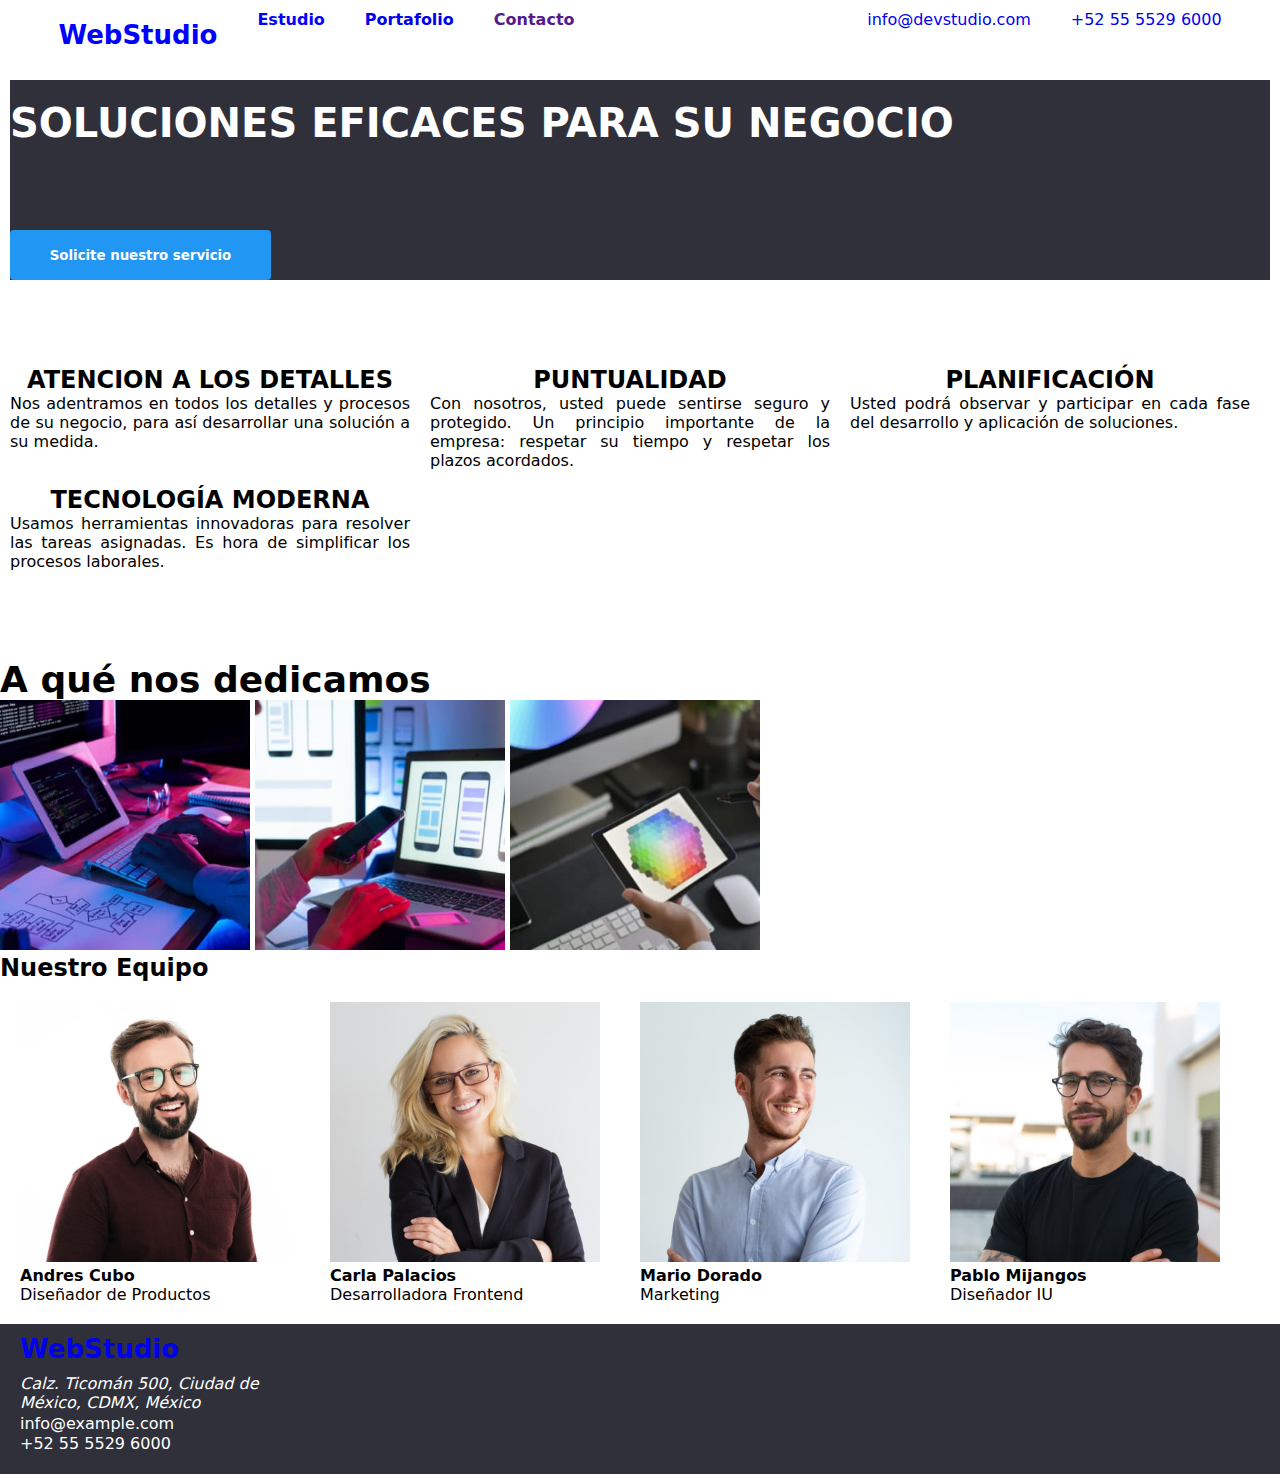
==== index.html @ f0c61e37 "tarea dos, se agregaron CSS y la pagina portafolio" ====
<!DOCTYPE html>
<html lang="es">
<head>
    <meta charset="UTF-8">
    <meta http-equiv="X-UA-Compatible" content="IE=edge">
    <meta name="viewport" content="width=device-width, initial-scale=1.0">
    <link href="css/styles.css" rel="stylesheet">
    <title>Estudio</title>
</head>
<body>
    <header>
        <div class="container">
            <nav class="nav">
                <a href="index.html" class="logo">WebStudio</a>            
                <ul class="nav-lista-uno" >
                    <li class="nav-item">
                        <a href="index.html" style="color:blue">Estudio</a>
                    </li>
                    <li class="nav-item" style="color: black;">
                        <a href="portfolio.html" target="_blank">Portafolio</a>
                    </li>
                    <li class="nav-item">
                        <a href="" >Contacto</a>
                    </li>
                </ul>
                
                <ul class="nav-lista-dos">
                    <li class="nav-item">
                        <a href="mailto:info@devstudio.com" >info@devstudio.com</a>
                    </li>
                    <li class="nav-item">
                        <a href="tel:+525555296000.com" >+52 55 5529 6000</a>
                    </li>
                </ul>
            </nav>
        </div>
        
    </header>

    <main>
        <div class="banner">
            <img src="./images/Bg.jpg" alt="fondo" width="1600" height="200"/>
            <h1 class="text-banner">SOLUCIONES EFICACES PARA SU NEGOCIO</h1>
            <button class="button" type="button">Solicite nuestro servicio</button>            
        </div>

        <section class="container-values">
            <div class="values-study">
                <h2 class="values-head">ATENCION A LOS DETALLES</h2>
                <P>Nos adentramos en todos los detalles y procesos de su negocio, para así desarrollar una solución a su medida.</P>
            </div>
            
            <div class="values-study">
                <h2 class="values-head">PUNTUALIDAD</h2>
                <P>Con nosotros, usted puede sentirse seguro y protegido. Un principio importante de la empresa: respetar su tiempo y respetar los plazos acordados.</P>
            </div>

            <div class="values-study">
                <h2 class="values-head">PLANIFICACIÓN</h2>
                <P>Usted podrá observar y participar en cada fase del desarrollo y aplicación de soluciones.</P>
            </div>

            <div class="values-study">
                <h2 class="values-head">TECNOLOGÍA MODERNA</h2>
                <P>Usamos herramientas innovadoras para resolver las tareas asignadas. Es hora de simplificar los procesos laborales.</P>
            </div>
        </section>

        <section class="servicios">
            <h2 class="nosotros">A qué nos dedicamos</h2>
            <img src="./images/caja1.jpg" alt="desarrollando web" width="250" height="250">
            <img src="./images/caja2.jpg" alt="desarrollo responsivo" width="250" height="250">
            <img src="./images/caja3.jpg" alt="Eligiendo color" width="250" height="250">
        </section>

        <section class="work-team">
            <h2>Nuestro Equipo</h2>

            <div class="team-name">
                <img src="./images/andres.jpg" alt="andres cubo" width="270" height="260">
                <h4 class="text-team">Andres Cubo</h4>
                <p>Diseñador de Productos</p>
            </div>

            <div class="team-name">
                <img src="./images/carla.jpg" alt="carla palacios" width="270" height="260">
                <h4 class="text-team">Carla Palacios</h4>
                <p>Desarrolladora Frontend</p>
            </div>

            <div class="team-name">
                <img src="./images/mario.jpg" alt="mario dorado" width="270" height="260">
                <h4 class="text-team">Mario Dorado</h4>
                <p>Marketing</p>
            </div>

            <div class="team-name">
                <img src="./images/pablo.jpg" alt="pablo mijangos" width="270" height="260">
                <h4 class="text-team">Pablo Mijangos</h4>
                <p>Diseñador IU</p>
            </div>

        </section>

    </main>
    <footer>
        <div class="container-footer">
            <div class="img-footer">
                <img src="./images/Bg.jpg" alt="fondo" width="1600" height="150"/>
            </div>

            <div class="logo-footer">
                <a href="#">WebStudio</a>
            </div>

            <div class="dir-footer">
                <address>Calz. Ticomán 500, Ciudad de<br> México, CDMX, México</address>
            </div>

            <div class="mail-footer">
                <a href="mailto:info@example.com" style="color: white;">info@example.com</a>
            </div>

            <div class="info-footer">
                <a href="tel:+525555296000" style="color: white;">+52 55 5529 6000</a>
            </div>
        </div>
    </footer>    
</body>
</html>
---- css/styles.css ----
/*Configuracion stylos generales*/

*{
    font-family: system-ui, -apple-system, BlinkMacSystemFont, 'Segoe UI', Roboto, Oxygen, Ubuntu, Cantarell, 'Open Sans', 'Helvetica Neue', sans-serif;
    margin: 0;
    padding: 0;
    box-sizing: border-box;
    text-decoration: none;
    list-style: none;
}

html{

    scroll-behavior: smooth;
}

/*configuracion estilos encabezado*/

.container {
    width: 100%;
    max-width: 122.5rem;
    margin:  0 auto;
    padding: 0 2.4rem;
    overflow: hidden;  
}

.logo{
    font-size: 26px;
    color: blue;
    font-weight: bold;
    float: left;    
}

section {
    padding: 3.9rem 0;
    overflow: hidden;
}

.nav-lista-uno{
    font-weight: bold;
    
}

.nav-lista-dos{
    float: right;
    color: black;
}

.nav-item{
    float: left;    
    text-align: justify;
    margin-top: 10px;
    color: black;    
}

a{
    padding: 20px;
    text-align: center;     
}

/*configuracion estilos body*/


.banner{
    position: relative;
    margin: 10px;
    overflow: hidden;
}

.text-banner{
    position: absolute;
    top: 20px;
    color: white;
    font-size: 40px;
}

.button{
    position: absolute;
    top: 150px;
    color: white;
    background: #2196F3;
    border: 0;
    width: 261px;
    height: 50px;
    border-radius: 4px;
    font-weight: bold;
}

.container-values {    
    position: relative;
    overflow: hidden;
}

.values-study{    
    position: relative;
    width: 400px;
    height: 100px;
    float: left;
    text-align: justify;
    margin: 10px;  
}

.values-head{
    text-align: center;
}

.servicios{
    position: relative;
    margin: 0;
    padding: 0;
}

.nosotros{
    text-align: justify;
    font-size: 36px;
}

.work-team{
    position: relative;
    overflow: hidden;    
    padding: 0;    
}

.team-name{
    
    float: left;
    margin: 20px;
}

.text-team{
    
    font-size: 16px;
}

/*configuracion estilos footer*/


.container-footer{
    position: relative;
    
    
}

.img-footer{
    position: absolute;
}

.logo-footer{
    position: absolute;
    font-size: 26px;
    color: #2196F3;
    font-weight: bold;    
    top: 10px;  
}

.dir-footer{
    position: absolute;
    color: white;
    top: 50px;
    left: 20px; 
}

.mail-footer{
    position: absolute;
    top: 90px;
    float: left;
    color: white;
}

.info-footer{
    position: absolute;
    top: 110px;
    float: left;
    color: white;
}

.portafolio-estudio{    
    position: relative;
    left: 20px;    
    width: 100%;
    overflow: hidden;

}

.port-group{
    position: relative;
    width: 370px;
    height: 400px;
    margin: 10px;
    float: left;


}
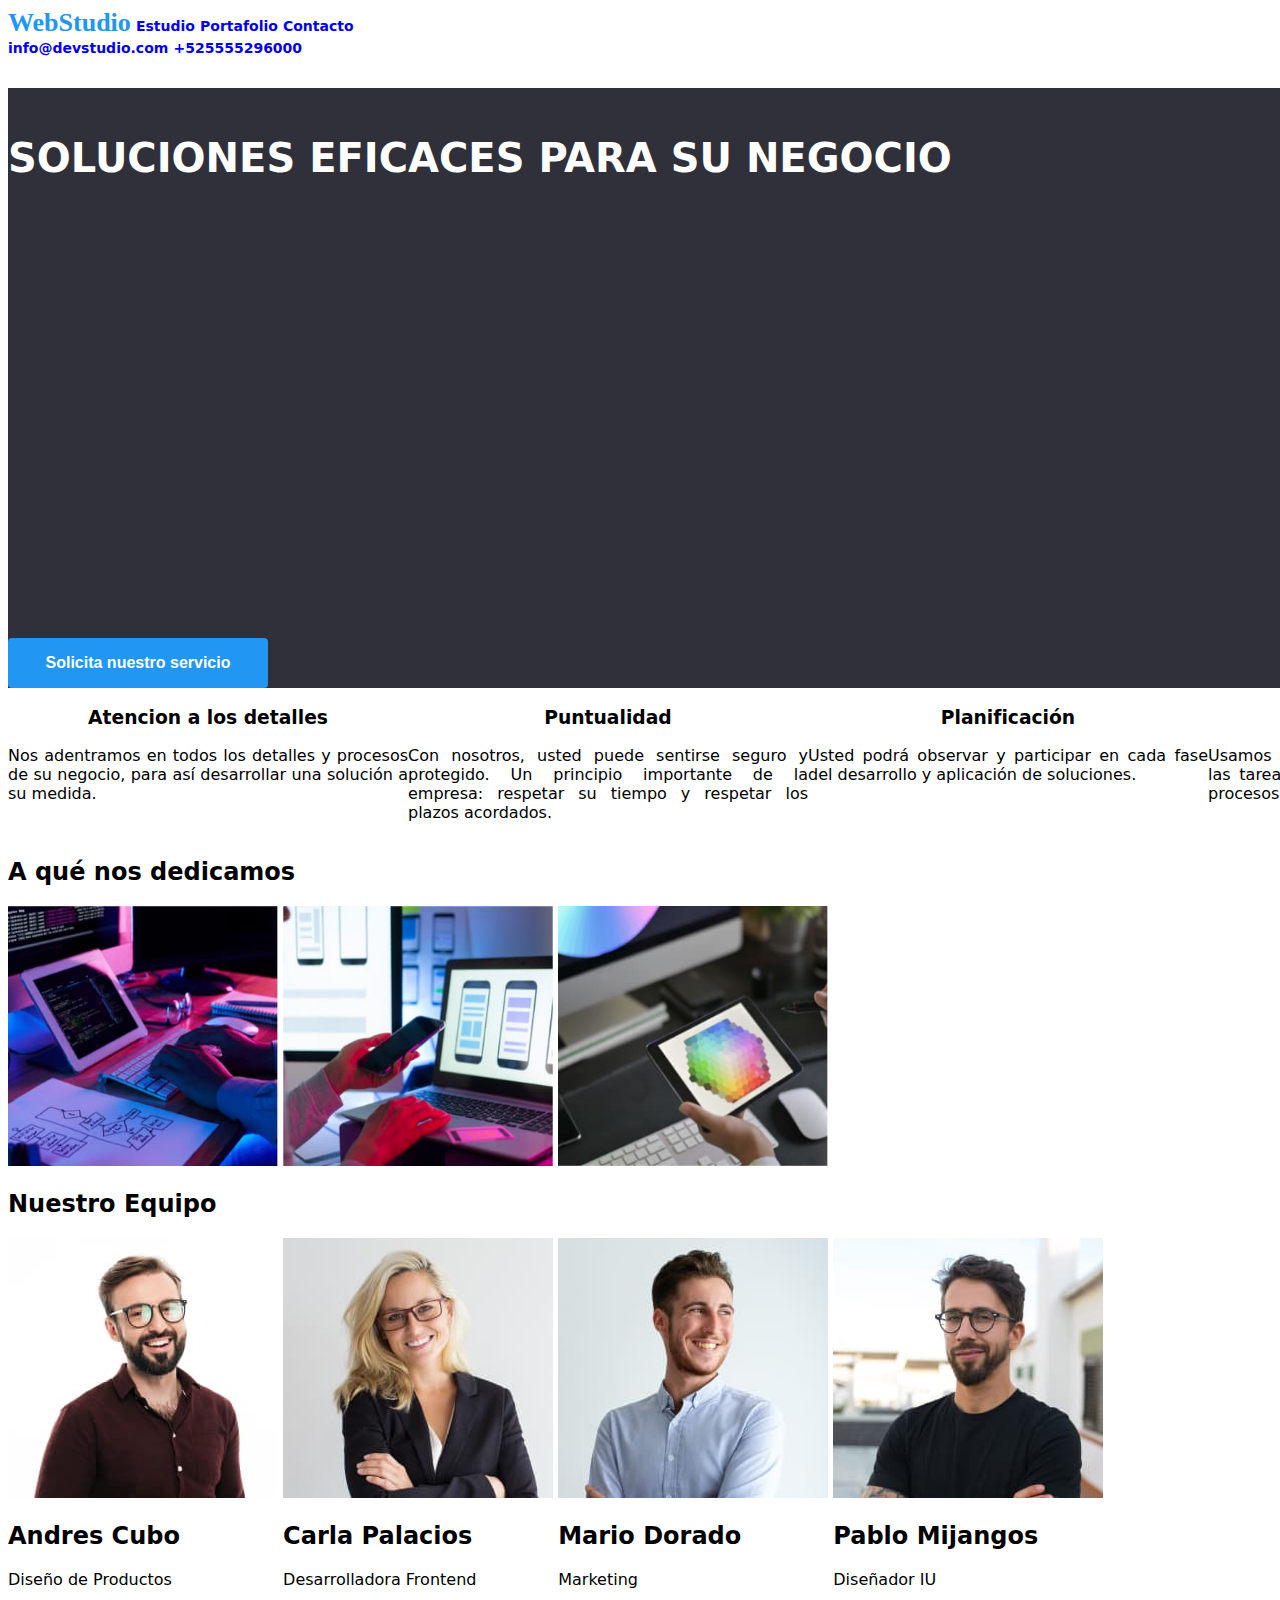
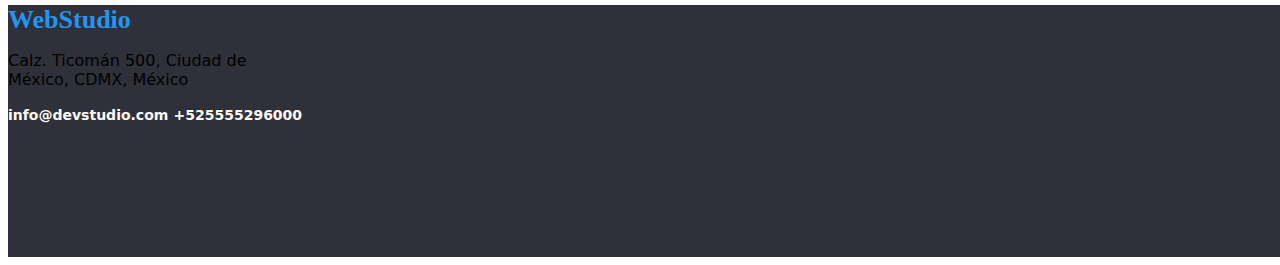
==== commit 1d9b7920: "se actualizaron los div y el css" ====
--- a/index.html
+++ b/index.html
@@ -4,127 +4,99 @@
     <meta charset="UTF-8">
     <meta http-equiv="X-UA-Compatible" content="IE=edge">
     <meta name="viewport" content="width=device-width, initial-scale=1.0">
-    <link href="css/styles.css" rel="stylesheet">
-    <title>Estudio</title>
+    <link rel="stylesheet" href="css/stylos.css">
+    <enlace rel="preconectar" href="https://fonts.googleapis.com">
+    <enlace rel="preconectar" href="https://fonts.gstatic.com" crossorigin>
+    <enlace href="https: //fonts.googleapis.com/css2? familia= Roboto+Mono:peso@400;500;700 & display=swap" rel="hoja de estilo">
+    <title>WebStudio</title>
 </head>
 <body>
-    <header>
-        <div class="container">
-            <nav class="nav">
-                <a href="index.html" class="logo">WebStudio</a>            
-                <ul class="nav-lista-uno" >
-                    <li class="nav-item">
-                        <a href="index.html" style="color:blue">Estudio</a>
-                    </li>
-                    <li class="nav-item" style="color: black;">
-                        <a href="portfolio.html" target="_blank">Portafolio</a>
-                    </li>
-                    <li class="nav-item">
-                        <a href="" >Contacto</a>
-                    </li>
-                </ul>
-                
-                <ul class="nav-lista-dos">
-                    <li class="nav-item">
-                        <a href="mailto:info@devstudio.com" >info@devstudio.com</a>
-                    </li>
-                    <li class="nav-item">
-                        <a href="tel:+525555296000.com" >+52 55 5529 6000</a>
-                    </li>
-                </ul>
-            </nav>
+    <header>        
+        <nav>
+            <a class="logo" href="index.html">WebStudio</a>
+            <a href="index.html" style="color: blue ;">Estudio</a>
+            <a href="portafolio.html" target="_blank">Portafolio</a>
+            <a href="#">Contacto</a>
+        </nav>
+        <div>
+            <a href="mailto:info@devstudio.com">info@devstudio.com</a>
+            <a href="tel:+525555296000">+525555296000</a>
         </div>
-        
     </header>
 
     <main>
         <div class="banner">
-            <img src="./images/Bg.jpg" alt="fondo" width="1600" height="200"/>
             <h1 class="text-banner">SOLUCIONES EFICACES PARA SU NEGOCIO</h1>
-            <button class="button" type="button">Solicite nuestro servicio</button>            
+            <button class="boton-banner">Solicita nuestro servicio</button>
         </div>
 
-        <section class="container-values">
-            <div class="values-study">
-                <h2 class="values-head">ATENCION A LOS DETALLES</h2>
-                <P>Nos adentramos en todos los detalles y procesos de su negocio, para así desarrollar una solución a su medida.</P>
+        <div class="container">
+            <div class="values-container">
+                <h3>Atencion a los detalles</h3>
+                <p>Nos adentramos en todos los detalles y procesos de su negocio, para así desarrollar una solución a su medida.</p>
             </div>
-            
-            <div class="values-study">
-                <h2 class="values-head">PUNTUALIDAD</h2>
-                <P>Con nosotros, usted puede sentirse seguro y protegido. Un principio importante de la empresa: respetar su tiempo y respetar los plazos acordados.</P>
+            <div class="values-container">
+                <h3>Puntualidad</h3>
+                <p>Con nosotros, usted puede sentirse seguro y protegido. Un principio importante de la empresa: respetar su tiempo y respetar los plazos acordados.</p>
             </div>
-
-            <div class="values-study">
-                <h2 class="values-head">PLANIFICACIÓN</h2>
-                <P>Usted podrá observar y participar en cada fase del desarrollo y aplicación de soluciones.</P>
+            <div class="values-container">
+                <h3>Planificación</h3>
+                <p>Usted podrá observar y participar en cada fase del desarrollo y aplicación de soluciones.</p>
             </div>
-
-            <div class="values-study">
-                <h2 class="values-head">TECNOLOGÍA MODERNA</h2>
-                <P>Usamos herramientas innovadoras para resolver las tareas asignadas. Es hora de simplificar los procesos laborales.</P>
-            </div>
-        </section>
-
-        <section class="servicios">
-            <h2 class="nosotros">A qué nos dedicamos</h2>
-            <img src="./images/caja1.jpg" alt="desarrollando web" width="250" height="250">
-            <img src="./images/caja2.jpg" alt="desarrollo responsivo" width="250" height="250">
-            <img src="./images/caja3.jpg" alt="Eligiendo color" width="250" height="250">
-        </section>
-
-        <section class="work-team">
-            <h2>Nuestro Equipo</h2>
-
-            <div class="team-name">
-                <img src="./images/andres.jpg" alt="andres cubo" width="270" height="260">
-                <h4 class="text-team">Andres Cubo</h4>
-                <p>Diseñador de Productos</p>
-            </div>
-
-            <div class="team-name">
-                <img src="./images/carla.jpg" alt="carla palacios" width="270" height="260">
-                <h4 class="text-team">Carla Palacios</h4>
-                <p>Desarrolladora Frontend</p>
-            </div>
-
-            <div class="team-name">
-                <img src="./images/mario.jpg" alt="mario dorado" width="270" height="260">
-                <h4 class="text-team">Mario Dorado</h4>
-                <p>Marketing</p>
-            </div>
-
-            <div class="team-name">
-                <img src="./images/pablo.jpg" alt="pablo mijangos" width="270" height="260">
-                <h4 class="text-team">Pablo Mijangos</h4>
-                <p>Diseñador IU</p>
-            </div>
-
-        </section>
-
-    </main>
-    <footer>
-        <div class="container-footer">
-            <div class="img-footer">
-                <img src="./images/Bg.jpg" alt="fondo" width="1600" height="150"/>
-            </div>
-
-            <div class="logo-footer">
-                <a href="#">WebStudio</a>
-            </div>
-
-            <div class="dir-footer">
-                <address>Calz. Ticomán 500, Ciudad de<br> México, CDMX, México</address>
-            </div>
-
-            <div class="mail-footer">
-                <a href="mailto:info@example.com" style="color: white;">info@example.com</a>
-            </div>
-
-            <div class="info-footer">
-                <a href="tel:+525555296000" style="color: white;">+52 55 5529 6000</a>
+            <div class="values-container">
+                <h3>Tegnología Moderna</h3>
+                <p>Usamos herramientas innovadoras para resolver las tareas asignadas. Es hora de simplificar los procesos laborales.</p>
             </div>
         </div>
-    </footer>    
+
+        <div class="servicios">
+            <h2>A qué nos dedicamos</h2>
+            <img src="img/programando.jpg" alt="desarrollando web">
+            <img src="img/diseño.jpg" alt="desarrollo responsivo">
+            <img src="img/colores.jpg" alt="eligiendo el color">
+        </div>
+        
+        <div>
+            <div class="container-equipo">
+                <h2>Nuestro Equipo</h2>
+                <div class="work-team">
+                    <img src="img/andres.jpg" alt="andres-cubo">
+                    <h2>Andres Cubo</h2>
+                    <p>Diseño de Productos</p>    
+                </div>
+    
+                <div class="work-team">
+                    <img src="img/carla.jpg" alt="carla-palacios">
+                    <h2>Carla Palacios</h2>
+                    <p>Desarrolladora Frontend</p>
+                </div>
+    
+                <div class="work-team">
+                    <img src="img/mario.jpg" alt="mario-dorado">
+                    <h2>Mario Dorado</h2>
+                    <p>Marketing</p>
+        
+                </div>
+    
+                <div class="work-team">
+                    <img src="img/pablo.jpg" alt="pablo-mijangos">
+                    <h2>Pablo Mijangos</h2>
+                    <p>Diseñador IU</p>
+                </div>
+            </div>
+        </div>
+    </main>
+
+    <footer>
+        <a class="logo" href="#">WebStudio</a>
+        <p class="direccion" >Calz. Ticomán 500, Ciudad de <br> México, CDMX, México</p>
+
+        <div class="contacto">
+            <a href="mailto:info@devstudio.com" style="color: white ;">info@devstudio.com</a>
+            <a href="tel:+525555296000" style="color: white ;">+525555296000</a>
+        </div>        
+        
+    </footer>
+    
 </body>
 </html>--- a/css/stylos.css
+++ b/css/stylos.css
@@ -0,0 +1,152 @@
+body{
+    position: relative;
+    font-family: system-ui, -apple-system, BlinkMacSystemFont, 'Segoe UI', Roboto, Oxygen, Ubuntu, Cantarell, 'Open Sans', 'Helvetica Neue', sans-serif;    
+}
+
+header{
+    width: 1600px;
+    position: relative;
+    height: 80px;
+}
+
+.logo{
+    width: 145px;
+    height: 31px;
+    font-size: 26px;
+    font-family: 'Raleway';
+    font-weight: bold;
+    color: #2196F3;
+}
+
+a{
+   text-decoration: none;
+   font-weight: bold;
+   font-size: 14px;
+}
+
+main{
+    width: 1600px;
+    
+}
+
+.banner{
+    width: 1600px;
+    background: #2F303A;
+    height: 600px;
+    position: relative;
+}
+
+.boton-banner{
+    position: absolute;
+    top: 550px;
+    width: 260px;
+    height: 50px;
+    font-size: 16px;
+    background: #2196F3;
+    color: #FFFFFF;
+    border-radius: 4px;
+    font-weight: bold;
+    border: 0;
+
+}
+
+.text-banner{
+    position: absolute;
+    top: 20px;    
+    color: white;
+    font-size: 40px;
+}
+
+
+
+.container{
+    position: relative;
+    width: 1600px;
+    
+}
+
+h3{
+    text-align: center;
+}
+
+.values-container{
+    position: relative;
+    float: left;
+    width: 400px;
+    text-align: justify;
+   
+}
+
+.servicios{
+    position: relative;
+    display: inline-block;    
+}
+
+.container-equipo{
+    position: relative;
+    width: 1600px;
+    
+}
+
+img{
+    width: 270px;
+    height: 260px;
+}
+
+.work-team{
+    display: inline-block;            
+}
+
+footer{
+    width: 1600px;
+    height: 252px;
+    background: #2F303A;    
+}
+
+p{
+    color: black;
+}
+
+/*Pagina Portafolio*/
+
+.menu{
+    width: 1600px;
+    margin: 10px;
+    text-align: center;
+    
+}
+
+.portafolio-estudio{
+    width: 1520px;
+    margin: 10px;
+    margin-left: 80px;    
+}
+
+.port-group{
+    display: inline-block;
+    width: 400px;
+    height: 400px;    
+}
+
+.menu-button{
+    text-align: center;
+}
+
+button:hover{
+    background:red;
+    color: black;
+    border: 0;
+}
+
+button:focus{
+    background:rgb(0, 89, 255);
+    color: black;
+    border: 0;
+}
+
+a:hover{
+    background:rgb(0, 255, 128);
+    color: black;
+    border: 0;
+    border-radius: 10px;
+}